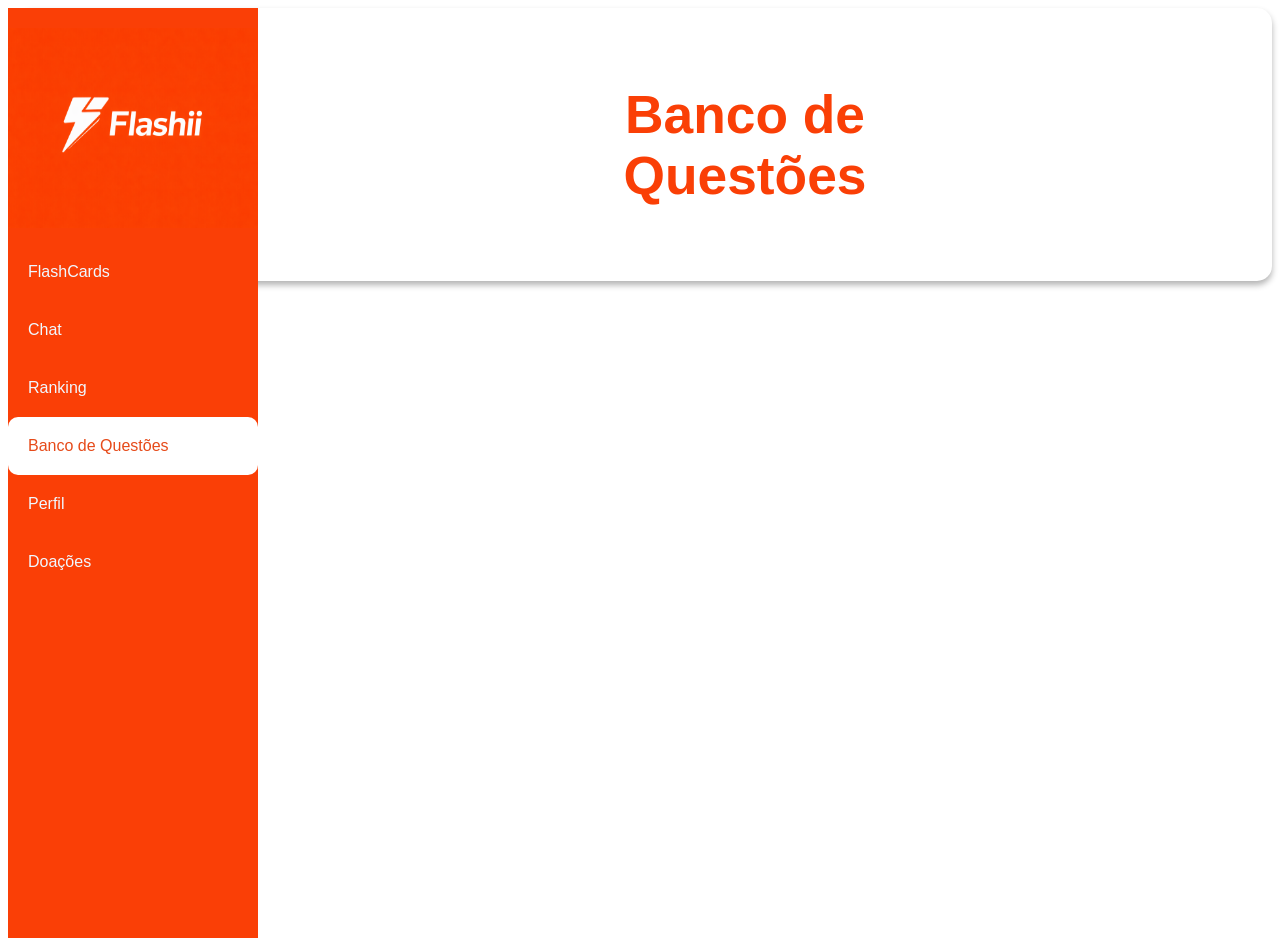
==== banco.html @ b1af9ab1 "alteraçõeszinhas" ====
<!DOCTYPE html>
<html lang="pt-br">

<head>
    <meta charset="UTF-8">
    <meta name="viewport" content="width=device-width, initial-scale=1.0">
    <title>Flashii⚡</title>
    <link href="banco.css" rel="stylesheet">
    <script>src = "perfil.js"</script>
</head>

<body>
<aside class="sidebar">
        <div class="logo"><img src="logo.png" alt="Flashii"></div>
        <a href="flashcards.html" class="item">FlashCards</a>
        <a href="chat.html" class="item">Chat</a>
        <a href="ranking.html" class="item">Ranking</a>
        <a href="banco.html" class="item active">Banco de Questões</a>
        <a href="perfil.html" class="item">Perfil</a>
        <a href="donate.html" class="item">Doações</a>
    </aside>
    
     <main class="tela">
        <h1 class="texto">Banco de Questões</h1>
        <button type="submit" class="b">+</button>
</body>
</html>
---- banco.css ----
.sidebar {
    width: 250px;
    background-color: #fa3f06;
    color: white;
    display: flex;
    flex-direction: column;
    position: absolute;
    padding: 20px 0;
    height: 890px;
}

.item {
    gap: 10px;
    padding: 20px;
    text-decoration: none;
    color: aliceblue;
    font-family: 'Franklin Gothic Medium', 'Arial Narrow', Arial, sans-serif;
}

.item:hover {
    gap: 10px;
    transition: 0.1s;
    color: #e64a1b;
    background-color: white;
      border-radius: 10px;

}

.active {
    background-color: white;
    color: #e64a19;
    margin: 0 ;
    border-radius: 10px;
    width: 210px;
}

.logo {
    font-family: 'Franklin Gothic Medium', 'Arial Narrow', Arial, sans-serif;
    font-size: 50pt;
}

.main-content {
    flex: 1;
    display: flex;
    padding: 40px;
    overflow-y: auto;
    flex-direction: row;
}

img {
    width: 250px;
    height: 200px;
    
}

.b {
    width: 60px;
    height: 60px;
    border: none;
    border-radius: 50%;
    background-color: #fa3f06;
    color: white;
    font-size: 36px;
    font-weight: bold;
    cursor: pointer;
    display: flex;
    align-items: center;
    justify-content: center;
    margin-left: 1400px;
    position: absolute;
    display: flex;
    justify-content: center;
    align-items: center;    
    flex-direction: column;        
    
   
}

.b:hover {
    opacity: 0.9;
}

.tela {
    background: white;
    padding: 40px;
    border-radius: 15px;
    box-shadow: 0 4px 6px rgba(0, 0, 0, 0.3);
    max-width: 1880px;
    max-height: 900px;
    text-align: center;
    margin-left: 10px;
    display: flex;
    flex-direction: column;
    align-items: center;
    justify-content: center;
    
}

.texto {
    font-family: 'Franklin Gothic Medium', 'Arial Narrow', Arial, sans-serif;
    color: #fa3f06;
 
    font-size: 40pt;
    width: 400px;
    margin-left: 200px;
}
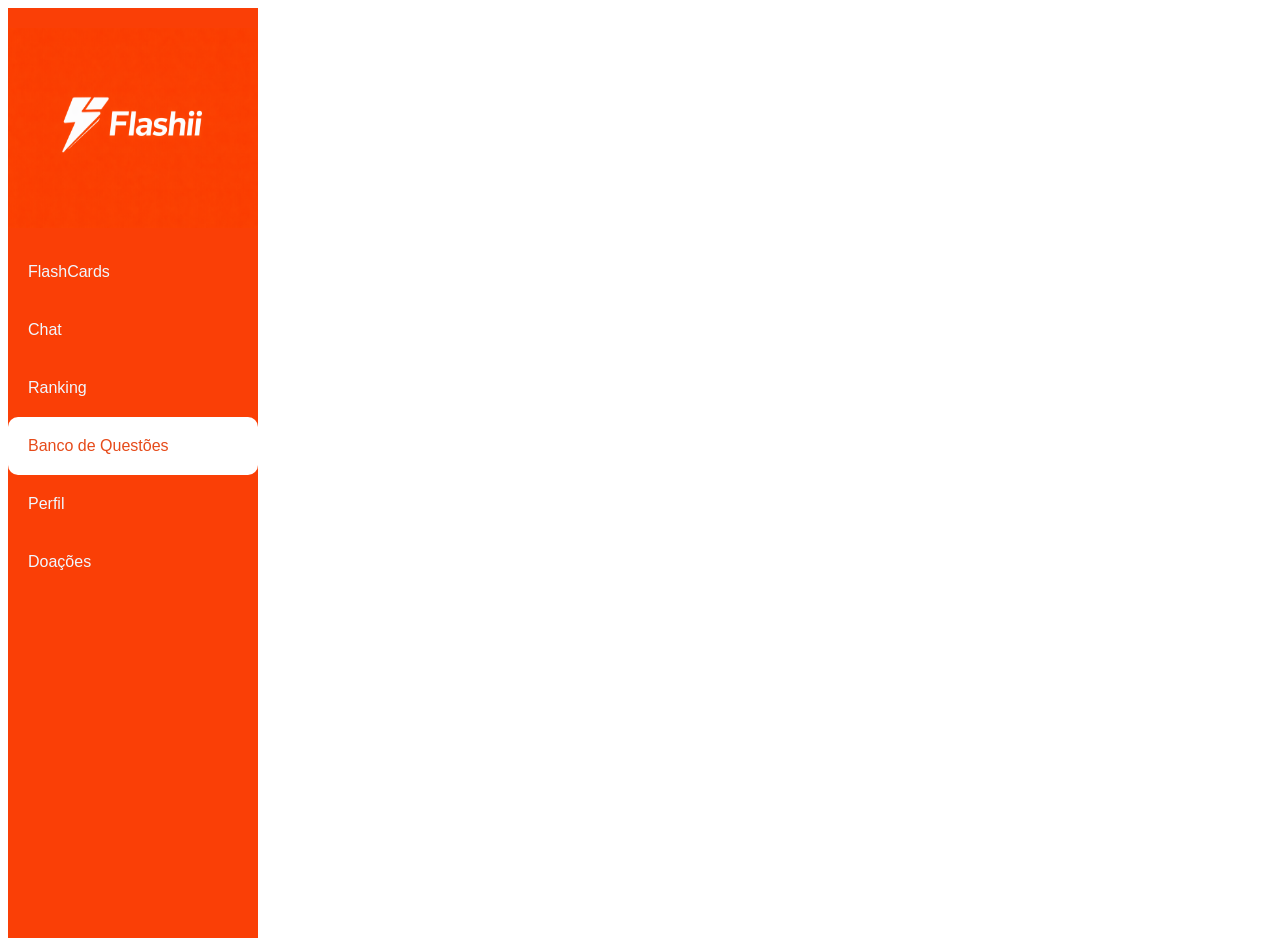
==== commit 8db0b005: "Add files via upload" ====
--- a/banco.html
+++ b/banco.html
@@ -20,8 +20,5 @@
         <a href="donate.html" class="item">Doações</a>
     </aside>
     
-     <main class="tela">
-        <h1 class="texto">Banco de Questões</h1>
-        <button type="submit" class="b">+</button>
 </body>
 </html>
--- a/banco.css
+++ b/banco.css
@@ -51,56 +51,4 @@
     width: 250px;
     height: 200px;
     
-}
-
-.b {
-    width: 60px;
-    height: 60px;
-    border: none;
-    border-radius: 50%;
-    background-color: #fa3f06;
-    color: white;
-    font-size: 36px;
-    font-weight: bold;
-    cursor: pointer;
-    display: flex;
-    align-items: center;
-    justify-content: center;
-    margin-left: 1400px;
-    position: absolute;
-    display: flex;
-    justify-content: center;
-    align-items: center;    
-    flex-direction: column;        
-    
-   
-}
-
-.b:hover {
-    opacity: 0.9;
-}
-
-.tela {
-    background: white;
-    padding: 40px;
-    border-radius: 15px;
-    box-shadow: 0 4px 6px rgba(0, 0, 0, 0.3);
-    max-width: 1880px;
-    max-height: 900px;
-    text-align: center;
-    margin-left: 10px;
-    display: flex;
-    flex-direction: column;
-    align-items: center;
-    justify-content: center;
-    
-}
-
-.texto {
-    font-family: 'Franklin Gothic Medium', 'Arial Narrow', Arial, sans-serif;
-    color: #fa3f06;
- 
-    font-size: 40pt;
-    width: 400px;
-    margin-left: 200px;
 }
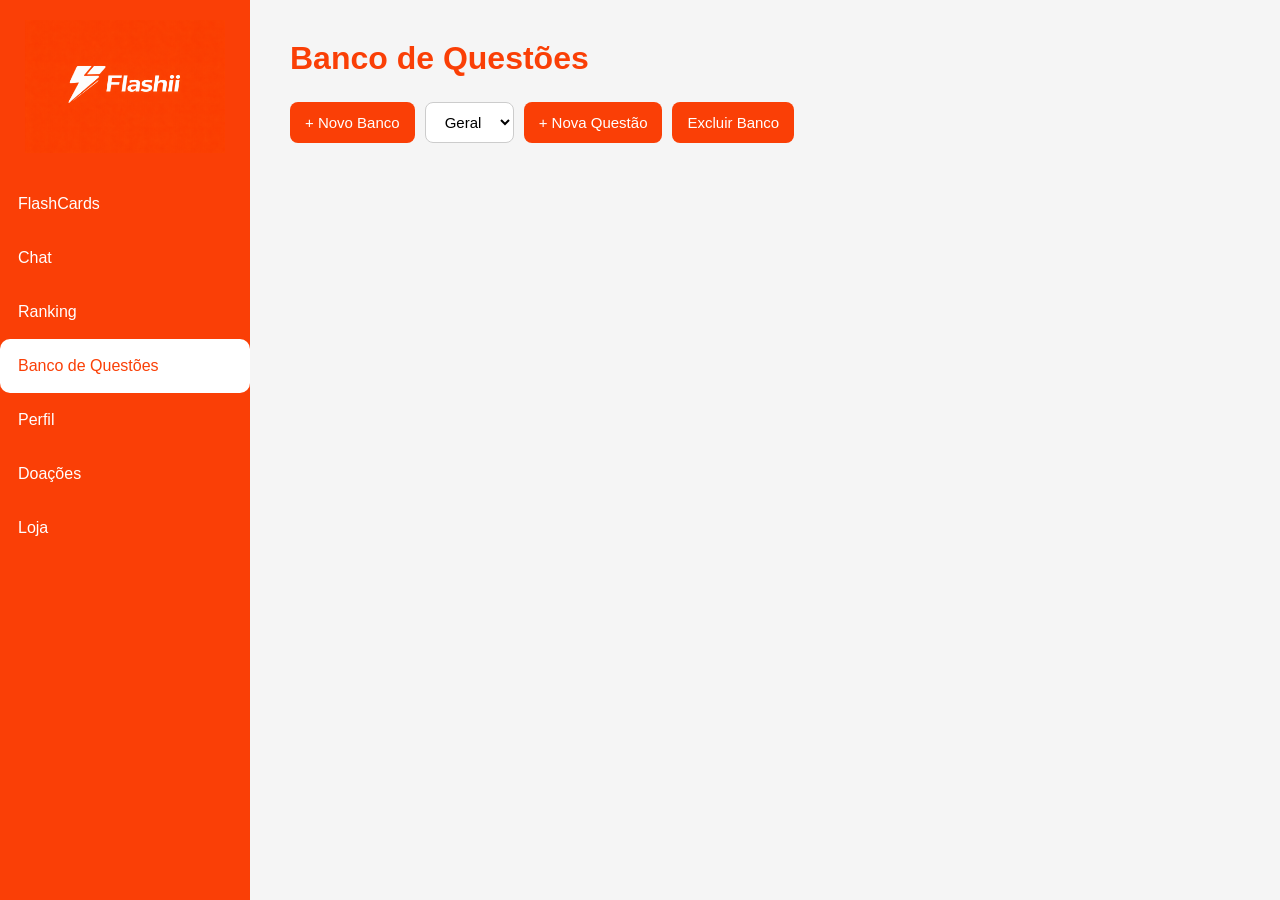
==== commit 0c34dbba: "Deu bom familia FlashCards: Funcional Bancos de questões: Funcional Loja criada" ====
--- a/banco.html
+++ b/banco.html
@@ -1,24 +1,178 @@
+
 <!DOCTYPE html>
-<html lang="pt-br">
+<html lang="pt-BR">
 
 <head>
     <meta charset="UTF-8">
     <meta name="viewport" content="width=device-width, initial-scale=1.0">
-    <title>Flashii⚡</title>
-    <link href="banco.css" rel="stylesheet">
-    <script>src = "perfil.js"</script>
+    <title>Flashii ⚡ - Banco de Questões</title>
+
+    <link rel="stylesheet" href="banco.css">
 </head>
 
 <body>
-<aside class="sidebar">
-        <div class="logo"><img src="logo.png" alt="Flashii"></div>
+
+   
+
+    <aside class="sidebar">
+
+        <div class="logo">
+            <img src="logo.png" alt="Flashii">
+        </div>
+
         <a href="flashcards.html" class="item">FlashCards</a>
         <a href="chat.html" class="item">Chat</a>
         <a href="ranking.html" class="item">Ranking</a>
         <a href="banco.html" class="item active">Banco de Questões</a>
         <a href="perfil.html" class="item">Perfil</a>
         <a href="donate.html" class="item">Doações</a>
+        <a href="loja.html" class="item">Loja</a>
+
     </aside>
-    
+
+  
+
+    <main class="conteudo">
+
+        <h1>Banco de Questões</h1>
+
+        <div class="topo">
+
+            <button id="btnNovoBanco">
+                + Novo Banco
+            </button>
+
+            <select id="selectBanco">
+            </select>
+
+            <button id="btnNovaQuestao">
+                + Nova Questão
+            </button>
+
+            <button id="btnExcluirBanco">
+                Excluir Banco
+            </button>
+
+        </div>
+
+        <div id="listaQuestoes">
+
+        </div>
+
+    </main>
+
+  
+
+    <div class="overlay" id="popupBanco">
+
+        <div class="popup">
+
+            <h2>Criar Banco</h2>
+
+            <input
+                type="text"
+                id="nomeBanco"
+                placeholder="Nome do banco"
+            >
+
+            <div class="popupBotoes">
+
+                <button id="criarBanco">
+                    Criar
+                </button>
+
+                <button id="fecharBanco">
+                    Cancelar
+                </button>
+
+            </div>
+
+        </div>
+
+    </div>
+
+
+
+    <div class="overlay" id="popupQuestao">
+
+        <div class="popup">
+
+            <h2>Nova Questão</h2>
+
+            <textarea
+                id="pergunta"
+                placeholder="Digite a pergunta"
+            ></textarea>
+
+            <input
+                id="alternativaA"
+                type="text"
+                placeholder="Alternativa A"
+            >
+
+            <input
+                id="alternativaB"
+                type="text"
+                placeholder="Alternativa B"
+            >
+
+            <input
+                id="alternativaC"
+                type="text"
+                placeholder="Alternativa C"
+            >
+
+            <input
+                id="alternativaD"
+                type="text"
+                placeholder="Alternativa D"
+            >
+
+            <label>
+
+                Resposta correta:
+
+                <select id="respostaCorreta">
+
+                    <option value="0">
+                        A
+                    </option>
+
+                    <option value="1">
+                        B
+                    </option>
+
+                    <option value="2">
+                        C
+                    </option>
+
+                    <option value="3">
+                        D
+                    </option>
+
+                </select>
+
+            </label>
+
+            <div class="popupBotoes">
+
+                <button id="salvarQuestao">
+                    Salvar
+                </button>
+
+                <button id="fecharQuestao">
+                    Cancelar
+                </button>
+
+            </div>
+
+        </div>
+
+    </div>
+
+    <script src="banco.js"></script>
+
 </body>
-</html>+
+</html>
+
--- a/banco.css
+++ b/banco.css
@@ -1,54 +1,247 @@
+
+* {
+    margin: 0;
+    padding: 0;
+    box-sizing: border-box;
+}
+
+body {
+    display: flex;
+    background-color: #f5f5f5;
+    font-family: Arial, Helvetica, sans-serif;
+}
+
+
 .sidebar {
     width: 250px;
-    background-color: #fa3f06;
-    color: white;
+    min-height: 100vh;
+    background-color: #fa3f06;
     display: flex;
     flex-direction: column;
-    position: absolute;
     padding: 20px 0;
-    height: 890px;
+}
+
+.logo {
+    text-align: center;
+    margin-bottom: 20px;
+}
+
+.logo img {
+    width: 200px;
+    height: auto;
 }
 
 .item {
-    gap: 10px;
-    padding: 20px;
+    padding: 18px;
+    color: white;
     text-decoration: none;
-    color: aliceblue;
-    font-family: 'Franklin Gothic Medium', 'Arial Narrow', Arial, sans-serif;
+    transition: 0.2s;
 }
 
 .item:hover {
-    gap: 10px;
-    transition: 0.1s;
-    color: #e64a1b;
     background-color: white;
-      border-radius: 10px;
-
+    color: #fa3f06;
+    border-radius: 10px;
 }
 
 .active {
     background-color: white;
-    color: #e64a19;
-    margin: 0 ;
+    color: #fa3f06;
     border-radius: 10px;
-    width: 210px;
-}
-
-.logo {
-    font-family: 'Franklin Gothic Medium', 'Arial Narrow', Arial, sans-serif;
-    font-size: 50pt;
-}
-
-.main-content {
+}
+
+
+
+.conteudo {
     flex: 1;
-    display: flex;
     padding: 40px;
-    overflow-y: auto;
-    flex-direction: row;
-}
-
-img {
-    width: 250px;
-    height: 200px;
-    
+}
+
+.conteudo h1 {
+    color: #fa3f06;
+    margin-bottom: 25px;
+}
+
+
+
+.topo {
+    display: flex;
+    gap: 10px;
+    flex-wrap: wrap;
+    margin-bottom: 30px;
+}
+
+.topo button,
+.topo select {
+    padding: 10px 15px;
+    border-radius: 8px;
+    border: none;
+    font-size: 15px;
+}
+
+.topo button {
+    background-color: #fa3f06;
+    color: white;
+    cursor: pointer;
+    transition: 0.2s;
+}
+
+.topo button:hover {
+    opacity: 0.9;
+}
+
+.topo select {
+    border: 1px solid #ccc;
+    background: white;
+}
+
+
+
+#listaQuestoes {
+    display: flex;
+    flex-direction: column;
+    gap: 20px;
+}
+
+
+.questao {
+    background-color: white;
+    border-radius: 12px;
+    padding: 20px;
+    box-shadow: 0 3px 10px rgba(0, 0, 0, 0.1);
+}
+
+.questao h3 {
+    margin-bottom: 15px;
+    color: #333;
+}
+
+
+
+.alternativa {
+    width: 100%;
+    margin-top: 10px;
+    padding: 12px;
+    border: 2px solid #ddd;
+    border-radius: 8px;
+    background: white;
+    cursor: pointer;
+    transition: 0.2s;
+    text-align: left;
+}
+
+.alternativa:hover {
+    border-color: #fa3f06;
+}
+
+.alternativa.correta {
+    background-color: #2ecc71;
+    border-color: #2ecc71;
+    color: white;
+}
+
+.alternativa.errada {
+    background-color: #e74c3c;
+    border-color: #e74c3c;
+    color: white;
+}
+
+
+.btnExcluirQuestao {
+    margin-top: 15px;
+    padding: 10px 15px;
+    border: none;
+    border-radius: 8px;
+    background-color: #fa3f06;
+    color: white;
+    cursor: pointer;
+    transition: 0.2s;
+}
+
+.btnExcluirQuestao:hover {
+    background-color: #df3705;
+}
+
+
+
+.resultado {
+    margin-top: 15px;
+    font-weight: bold;
+}
+
+
+.overlay {
+    display: none;
+    position: fixed;
+    inset: 0;
+    background: rgba(0, 0, 0, 0.45);
+    justify-content: center;
+    align-items: center;
+    z-index: 1000;
+}
+
+.popup {
+    width: 500px;
+    max-width: 90%;
+    background: white;
+    border-radius: 12px;
+    padding: 25px;
+    display: flex;
+    flex-direction: column;
+    gap: 12px;
+}
+
+.popup h2 {
+    color: #fa3f06;
+}
+
+.popup textarea,
+.popup input,
+.popup select {
+    width: 100%;
+    padding: 12px;
+    border: 1px solid #ccc;
+    border-radius: 8px;
+    font-size: 15px;
+}
+
+.popup textarea {
+    resize: vertical;
+    min-height: 100px;
+}
+
+.popupBotoes {
+    display: flex;
+    gap: 10px;
+    margin-top: 10px;
+}
+
+.popupBotoes button {
+    flex: 1;
+    padding: 12px;
+    border: none;
+    border-radius: 8px;
+    background-color: #fa3f06;
+    color: white;
+    cursor: pointer;
+    transition: 0.2s;
+}
+
+.popupBotoes button:hover {
+    opacity: 0.9;
+}
+
+.btnResetQuestao {
+    margin-top: 10px;
+    margin-left: 10px;
+    padding: 10px 15px;
+    background-color: #fa3f06;
+    color: white;
+    border: none;
+    border-radius: 8px;
+    cursor: pointer;
+}
+
+.btnResetQuestao:hover {
+    opacity: 0.9;
 }
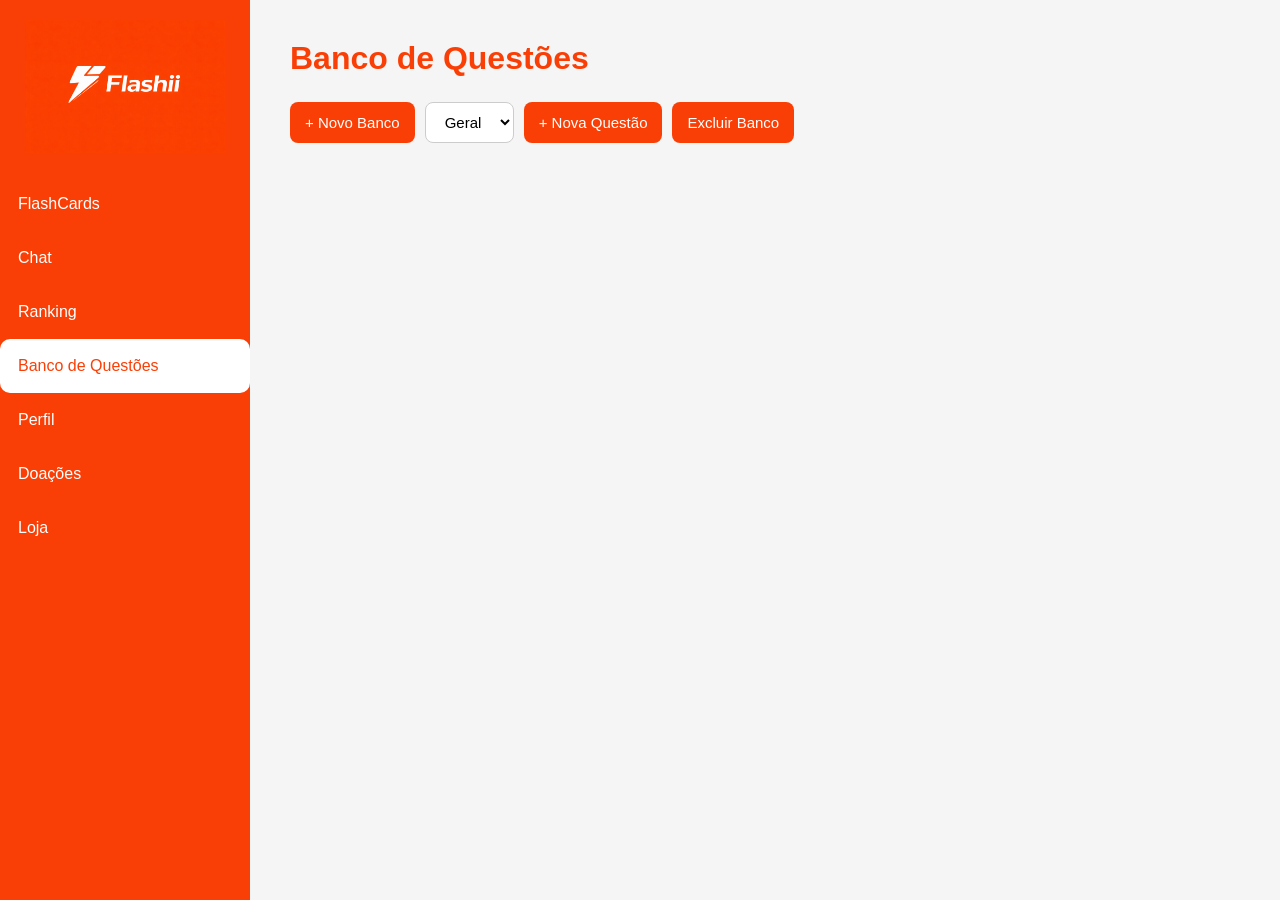
==== commit 8a8f25ff: "index nos html's" ====
--- a/banco.html
+++ b/banco.html
@@ -20,7 +20,7 @@
             <img src="logo.png" alt="Flashii">
         </div>
 
-        <a href="flashcards.html" class="item">FlashCards</a>
+        <a href="index.html" class="item">FlashCards</a>
         <a href="chat.html" class="item">Chat</a>
         <a href="ranking.html" class="item">Ranking</a>
         <a href="banco.html" class="item active">Banco de Questões</a>
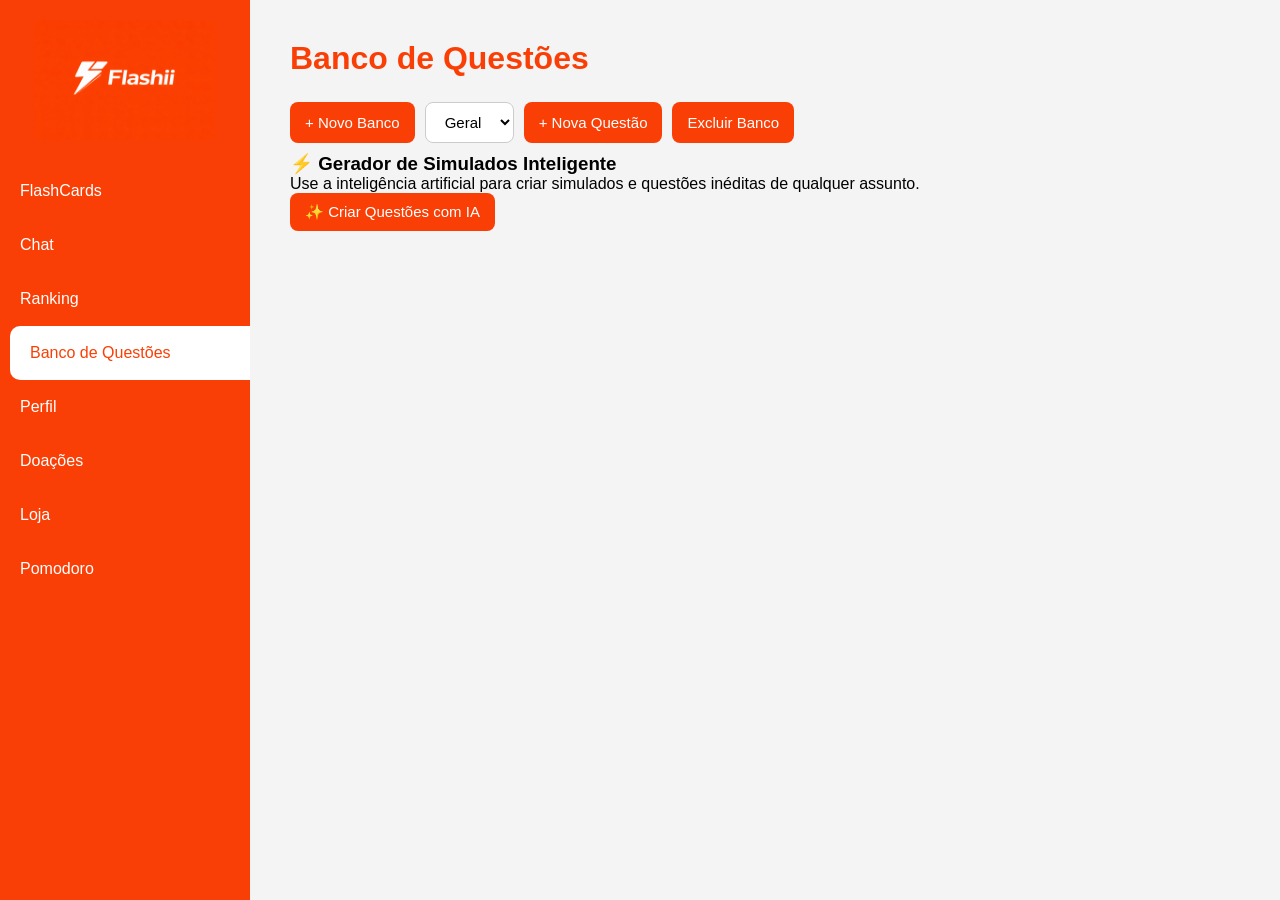
==== commit 697e50d9: "Versão pro dia 24/06/26 Só bora" ====
--- a/banco.html
+++ b/banco.html
@@ -1,4 +1,3 @@
-
 <!DOCTYPE html>
 <html lang="pt-BR">
 
@@ -12,7 +11,7 @@
 
 <body>
 
-   
+
 
     <aside class="sidebar">
 
@@ -27,10 +26,11 @@
         <a href="perfil.html" class="item">Perfil</a>
         <a href="donate.html" class="item">Doações</a>
         <a href="loja.html" class="item">Loja</a>
+        <a href="pomodoro.html" class="item">Pomodoro</a>
 
     </aside>
 
-  
+
 
     <main class="conteudo">
 
@@ -52,6 +52,20 @@
             <button id="btnExcluirBanco">
                 Excluir Banco
             </button>
+            <div class="ia-generator-box">
+                <h3> ⚡ Gerador de Simulados Inteligente</h3>
+                <p>Use a inteligência artificial para criar simulados e questões inéditas de qualquer assunto.</p>
+
+                <button id="btnAtivarIA" class="btn-ia">
+                    ✨ Criar Questões com IA
+                </button>
+
+                <div id="iaInputGroup" class="ia-input-group escondido">
+                    <input type="text" id="temaIA"
+                        placeholder="Que tipo de questão você quer? Ex: 5 questões de Geografia">
+                    <button id="gerarQuestoesBtn" class="btn-ia">Gerar Simulados ✨</button>
+                </div>
+            </div>
 
         </div>
 
@@ -61,7 +75,7 @@
 
     </main>
 
-  
+
 
     <div class="overlay" id="popupBanco">
 
@@ -69,11 +83,7 @@
 
             <h2>Criar Banco</h2>
 
-            <input
-                type="text"
-                id="nomeBanco"
-                placeholder="Nome do banco"
-            >
+            <input type="text" id="nomeBanco" placeholder="Nome do banco">
 
             <div class="popupBotoes">
 
@@ -99,34 +109,15 @@
 
             <h2>Nova Questão</h2>
 
-            <textarea
-                id="pergunta"
-                placeholder="Digite a pergunta"
-            ></textarea>
+            <textarea id="pergunta" placeholder="Digite a pergunta"></textarea>
 
-            <input
-                id="alternativaA"
-                type="text"
-                placeholder="Alternativa A"
-            >
+            <input id="alternativaA" type="text" placeholder="Alternativa A">
 
-            <input
-                id="alternativaB"
-                type="text"
-                placeholder="Alternativa B"
-            >
+            <input id="alternativaB" type="text" placeholder="Alternativa B">
 
-            <input
-                id="alternativaC"
-                type="text"
-                placeholder="Alternativa C"
-            >
+            <input id="alternativaC" type="text" placeholder="Alternativa C">
 
-            <input
-                id="alternativaD"
-                type="text"
-                placeholder="Alternativa D"
-            >
+            <input id="alternativaD" type="text" placeholder="Alternativa D">
 
             <label>
 
@@ -174,5 +165,4 @@
 
 </body>
 
-</html>
-
+</html>
--- a/banco.css
+++ b/banco.css
@@ -6,19 +6,20 @@
 }
 
 body {
-    display: flex;
-    background-color: #f5f5f5;
+    background: #f4f4f4;
+    display: flex;
     font-family: Arial, Helvetica, sans-serif;
 }
 
-
+/* SIDEBAR REESTRUTURADA */
 .sidebar {
     width: 250px;
     min-height: 100vh;
-    background-color: #fa3f06;
+    background: #fa3f06;
     display: flex;
     flex-direction: column;
     padding: 20px 0;
+    flex-shrink: 0;
 }
 
 .logo {
@@ -27,27 +28,22 @@
 }
 
 .logo img {
-    width: 200px;
+    width: 180px;
     height: auto;
 }
 
 .item {
-    padding: 18px;
+    padding: 18px 20px;
     color: white;
     text-decoration: none;
-    transition: 0.2s;
-}
-
-.item:hover {
-    background-color: white;
+    transition: .2s;
+}
+
+.item:hover, .active {
+    background: white;
     color: #fa3f06;
-    border-radius: 10px;
-}
-
-.active {
-    background-color: white;
-    color: #fa3f06;
-    border-radius: 10px;
+    border-radius: 10px 0 0 10px; /* Mantém o encaixe na tela */
+    margin-left: 10px;
 }
 
 
@@ -232,16 +228,40 @@
 }
 
 .btnResetQuestao {
-    margin-top: 10px;
-    margin-left: 10px;
+    margin-top: 15px;
+    margin-right: 10px; 
     padding: 10px 15px;
     background-color: #fa3f06;
     color: white;
     border: none;
     border-radius: 8px;
     cursor: pointer;
+    transition: 0.2s;
 }
 
 .btnResetQuestao:hover {
     opacity: 0.9;
+}
+/* Classe para ocultar o elemento */
+.ia-input-group.escondido {
+    display: none;
+    opacity: 0;
+    transform: translateY(-10px);
+}
+
+/* Estrutura do grupo de entrada quando estiver ativo */
+.ia-input-group {
+    display: flex;
+    gap: 10px;
+    margin-top: 15px;
+    animation: surgirSuave 0.3s forwards ease-out;
+   
+}
+
+/* Animação para o input não aparecer de forma brusca */
+@keyframes surgirSuave {
+    to {
+        opacity: 1;
+        transform: translateY(0);
+    }
 }
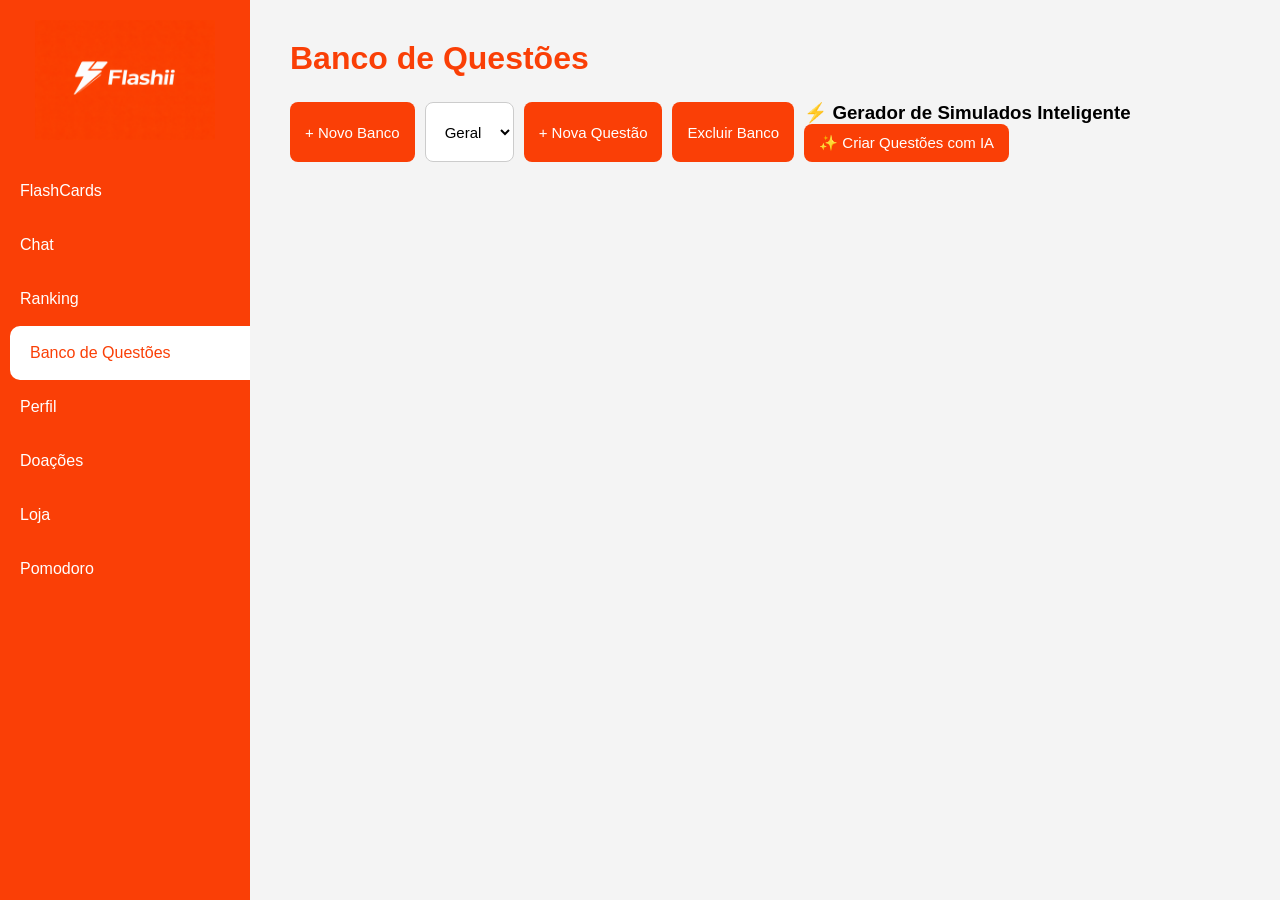
==== commit c9c1b7a4: "mini alteração" ====
--- a/banco.html
+++ b/banco.html
@@ -54,7 +54,7 @@
             </button>
             <div class="ia-generator-box">
                 <h3> ⚡ Gerador de Simulados Inteligente</h3>
-                <p>Use a inteligência artificial para criar simulados e questões inéditas de qualquer assunto.</p>
+            
 
                 <button id="btnAtivarIA" class="btn-ia">
                     ✨ Criar Questões com IA
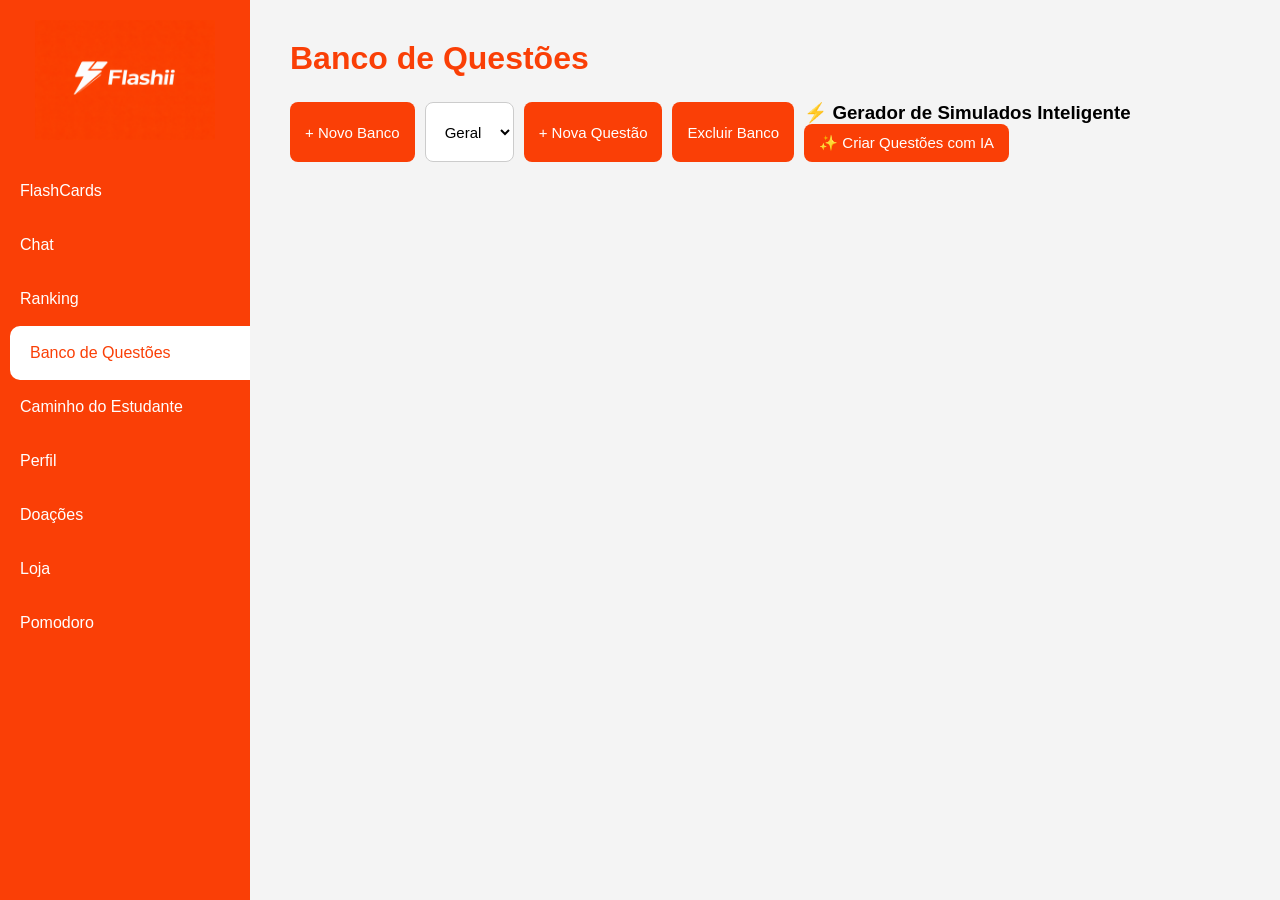
==== commit d687b00d: "Add files via upload" ====
--- a/banco.html
+++ b/banco.html
@@ -13,21 +13,18 @@
 
 
 
-    <aside class="sidebar">
-
-        <div class="logo">
-            <img src="logo.png" alt="Flashii">
-        </div>
-
+<aside class="sidebar">
+        <div class="logo"><img src="logo.png" alt="Flashii"></div>
         <a href="index.html" class="item">FlashCards</a>
         <a href="chat.html" class="item">Chat</a>
         <a href="ranking.html" class="item">Ranking</a>
         <a href="banco.html" class="item active">Banco de Questões</a>
+        <a href="caminho.html" class="item">Caminho do Estudante</a>
         <a href="perfil.html" class="item">Perfil</a>
         <a href="donate.html" class="item">Doações</a>
         <a href="loja.html" class="item">Loja</a>
         <a href="pomodoro.html" class="item">Pomodoro</a>
-
+        
     </aside>
 
 
